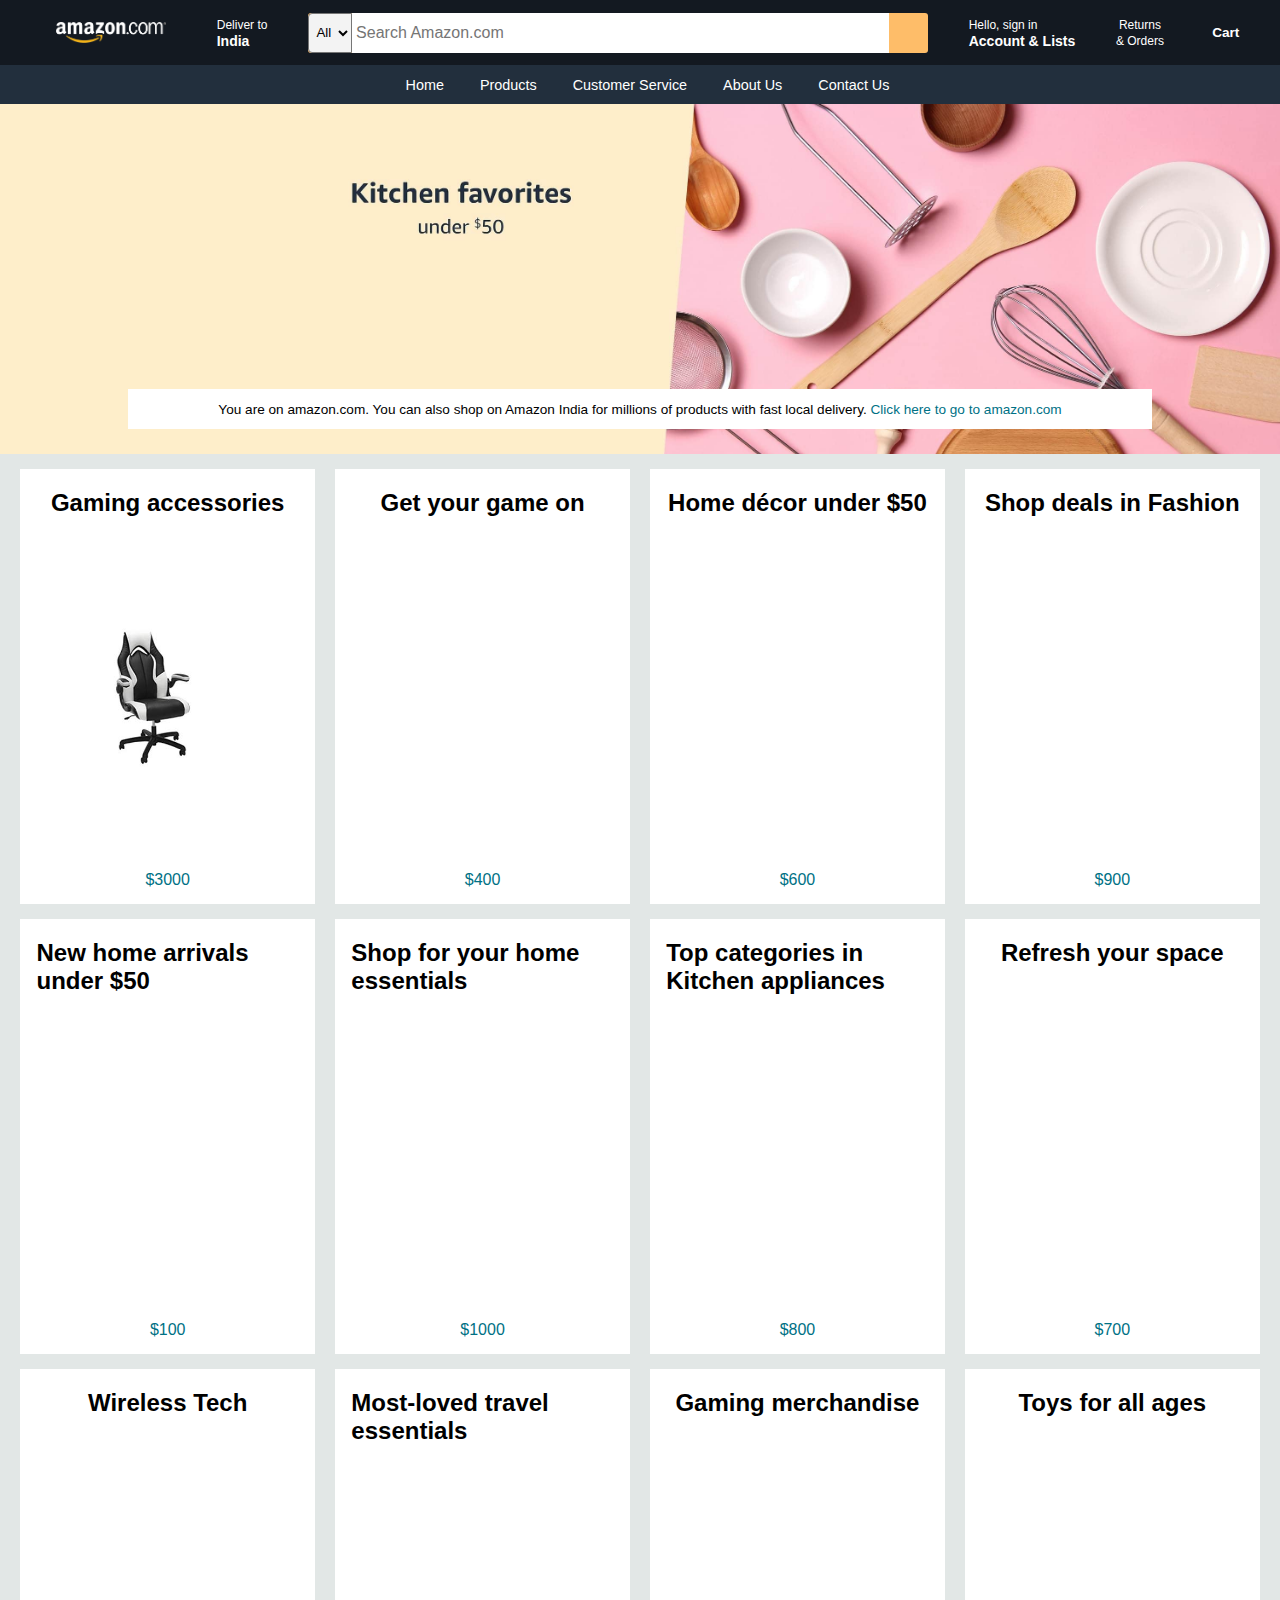
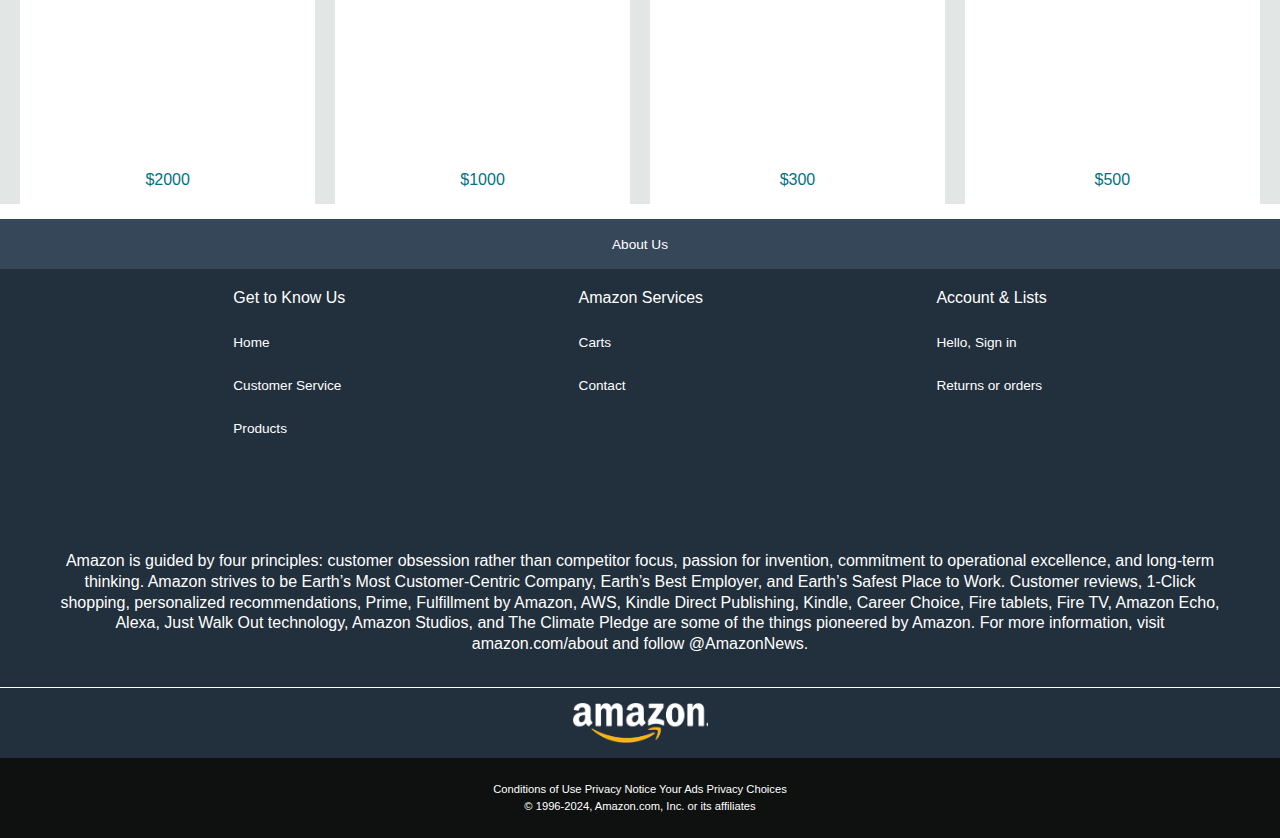
==== index.html @ d574b98c "Amazon" ====
<!DOCTYPE html>
<html lang="en">

<head>
  <meta charset="UTF-8">
  <meta name="viewport" content="width=device-width, initial-scale=1.0">
  <title>Amazon.com</title>
  <link rel="stylesheet" href="https://cdnjs.cloudflare.com/ajax/libs/font-awesome/6.5.2/css/all.min.css"
    integrity="sha512-SnH5WK+bZxgPHs44uWIX+LLJAJ9/2PkPKZ5QiAj6Ta86w+fsb2TkcmfRyVX3pBnMFcV7oQPJkl9QevSCWr3W6A=="
    crossorigin="anonymous" referrerpolicy="no-referrer" />
  <link rel="stylesheet" href="ContactUs.html">
  <link rel="stylesheet" href="CustomerService.html">
  <link rel="stylesheet" href="Signin.html">
  <link rel="stylesheet" href="Cart.html">
  <link rel="stylesheet" href="Return&orders.html">
  <link rel="stylesheet" href="style.css">
</head>

<body>
  <header>
    <div class="header">
      <div class="block">
        <img class="img-logo" style="width: 110px;" src="amazon-logo.png">
        <div class="address">
          <i class="fa-solid fa-location-dot"></i>&nbsp;
          <div class="inneraddress">
            <div class="light-font"> Deliver to</div>
            <div class="heavy-font"> India</div>
          </div>
        </div>

        <div class="nav-search">
          <select class="search-select">
            <option>All</option>
          </select>
          <input type="text" name="id" placeholder=" Search Amazon.com " class="search-input">
          <div class="search-icon">
            <i class="fa-solid fa-magnifying-glass"></i>
          </div>
        </div>
        <div class="account-holders">
          <div class="light-font" id="signin"><a href="Signin.html">Hello, sign in</div>
          <div class="heavy-font">Account & Lists</a></div>
        </div>
        <div class="return">
          <div class="light-font" id="return&orders"><a href="Return&orders.html">Returns</div>
          <div class="light-font"> & Orders</a></div>
        </div>
        <div class="nav-cart border" id="cart"><a href="Cart.html">
            <i class="fa-solid fa-cart-shopping"></i>&nbsp; Cart
          </a></div>

      </div>
      <div class="panel">
        <div class="panel-ops">
          <div class="Home" id="Home">
            <div class="CustomerService" id="CustomerService">
              <div class="ContactUs" id="ContactUs">
                <a href="#Home">Home</a>
                <a href="#Products">Products</a>
                <a href="CustomerService.html">Customer Service</a>
                <a href="#Aboutus">About Us</a>
                <a href="ContactUs.html">Contact Us</a>
              </div>
            </div>
          </div>
        </div>
  </header>
  <div class="hero-section">
    <div class="hero-msg">
      <p>You are on amazon.com. You can also shop on Amazon India for millions of products with fast local delivery. <a
          href="https://rawcdn.githack.com/Sachin8124/Amazon.com/9939e4f69a040b15f95357a399fa2f62b8021ef8/Project/index.html">Click here to go to amazon.com</a></p>
    </div>
  </div>
  <section class="Products" id="Products">
    <div class="Products" id="Products">
      <div class="shop-section">
        <div class="box">
          <div class="box-content">
            <h2>Gaming accessories</h2>
            <div class="box-img" style="background-image: url('Karu_Quad_Chair.jpg');">
            </div>
            <p>$3000</p>
          </div>
        </div>
        <div class="box">
          <div class="box-content">
            <h2>Get your game on</h2>
            <div class="box-img"
              style="background-image: url('https://m.media-amazon.com/images/I/61INtCQzv2L._AC_UL480_FMwebp_QL65_.jpg');">
            </div>
            <p>$400</p>
          </div>
        </div>
        <div class="box">
          <div class="box-content">
            <h2>Home décor under $50</h2>
            <div class="box-img"
              style="background-image: url('https://m.media-amazon.com/images/I/71HRa8jJMiL._AC_UL480_FMwebp_QL65_.jpg');">
            </div>
            <p>$600</p>
          </div>
        </div>
        <div class="box">
          <div class="box-content">
            <h2>Shop deals in Fashion</h2>
            <div class="box-img"
              style="background-image: url('https://m.media-amazon.com/images/I/71z1KW3XYOL._AC_UL480_FMwebp_QL65_.jpg');">
            </div>
            <p>$900</p>
          </div>
        </div>
        <div class="box">
          <div class="box-content">
            <h2>New home arrivals under $50</h2>
            <div class="box-img"
              style="background-image: url('https://m.media-amazon.com/images/I/71dFwOLrZgL._AC_UL480_FMwebp_QL65_.jpg');">
            </div>
            <p>$100</p>
          </div>
        </div>
        <div class="box">
          <div class="box-content">
            <h2>Shop for your home essentials</h2>
            <div class="box-img"
              style="background-image: url('https://m.media-amazon.com/images/I/71+pfu4jwdL._AC_UL480_FMwebp_QL65_.jpg');">
            </div>
            <p>$1000</p>
          </div>
        </div>
        <div class="box">
          <div class="box-content">
            <h2>Top categories in Kitchen appliances</h2>
            <div class="box-img"
              style="background-image: url('https://m.media-amazon.com/images/I/7144FcUnkiL._AC_UL480_FMwebp_QL65_.jpg');">
            </div>
            <p>$800</p>
          </div>
        </div>
        <div class="box">
          <div class="box-content">
            <h2>Refresh your space</h2>
            <div class="box-img"
              style="background-image: url('https://m.media-amazon.com/images/I/81v4Q00FOyL._AC_UL480_FMwebp_QL65_.jpg');">
            </div>
            <p>$700</p>
          </div>
        </div>
        <div class="box">
          <div class="box-content">
            <h2>Wireless Tech</h2>
            <div class="box-img"
              style="background-image: url('https://m.media-amazon.com/images/I/81Mya-dPIOL._AC_UY327_FMwebp_QL65_.jpg');">
            </div>
            <p>$2000</p>
          </div>
        </div>
        <div class="box">
          <div class="box-content">
            <h2>Most-loved travel essentials</h2>
            <div class="box-img"
              style="background-image: url('https://m.media-amazon.com/images/I/81hLyL0rX2S._AC_UL480_FMwebp_QL65_.jpg');">
            </div>
            <p>$1000</p>
          </div>
        </div>
        <div class="box">
          <div class="box-content">
            <h2>Gaming merchandise</h2>
            <div class="box-img"
              style="background-image: url('https://m.media-amazon.com/images/I/413QO-6AAVL._AC_UF480,480_SR480,480_.jpg');">
            </div>
            <p>$300</p>
          </div>
        </div>
        <div class="box">
          <div class="box-content">
            <h2>Toys for all ages</h2>
            <div class="box-img"
              style="background-image: url('https://m.media-amazon.com/images/I/61AUqdnhNgL._AC_UL480_FMwebp_QL65_.jpg');">
            </div>
            <p>$500</p>
  </section>
  </div>
  </div>
  </div>
  </div>
  <footer>
    <div class="foot-panel1">
      <div class="Aboutus" id="Aboutus">About Us</div>
    </div>
    <div class="foot-panel2">
      <ul>
        <p>Get to Know Us</p>&nbsp;

        <a href="#Home">Home</a>&nbsp;

        <a href="CustomerService.html">Customer Service</a>&nbsp;

        <a href="#Products">Products</a>&nbsp;
      </ul>
      <ul>
        <p>Amazon Services</p>&nbsp;

        <a href="Cart.html">Carts</a>&nbsp;

        <a href="ContactUs.html">Contact</a>&nbsp;
      </ul>
      <ul>
        <p>Account & Lists</p>&nbsp;

        <a href="Signin.html">Hello, Sign in </a>&nbsp;

        <a href="Return&orders.html">Returns or orders</a>&nbsp;
      </ul>
    </div>
    <div class="footer-para">
      <p> Amazon is guided by four principles: customer obsession rather than competitor focus, passion for invention,
        commitment to operational excellence, and long-term thinking. Amazon strives to be Earth’s Most Customer-Centric
        Company, Earth’s Best Employer, and Earth’s Safest Place to Work. Customer reviews, 1-Click shopping,
        personalized recommendations, Prime, Fulfillment by Amazon, AWS, Kindle Direct Publishing, Kindle, Career
        Choice, Fire tablets, Fire TV, Amazon Echo, Alexa, Just Walk Out technology, Amazon Studios, and The Climate
        Pledge are some of the things pioneered by Amazon. For more information, visit amazon.com/about and follow
        @AmazonNews.</p>
    </div>
    <div class="foot-panel3">
      <div class="logo"></div>
    </div>

    <div class="foot-panel4">
      <div class="pages">
        <a>Conditions of Use</a>
        <a>Privacy Notice</a>
        <a>Your Ads Privacy Choices</a>
      </div>
      <div class="copyright">
        © 1996-2024, Amazon.com, Inc. or its affiliates
      </div>
    </div>
  </footer>
</body>

</html>
---- style.css ----
* {
   margin: 0px;
   padding: 0px;
   font-family: Arial;
}

.block {
   display: flex;
   justify-content: space-evenly;
   align-items: center;
   background: #131921;
   color: white;
   height: 65px;
   font-family: Arial, Helvetica, sans-serif;
}

.address {
   display: flex;
   justify-content: center;
   align-items: center;
}

.nav-search {
   display: flex;
   justify-content: space-evenly;
   background-color: #febd69;
   width: 620px;
   height: 40px;
   border-radius: 3px;
}

.nav-search:hover {
   border: 2px solid orange;
}

.search-select {
   background-color: #f3f3f3;
   width: 50px;
   text-align: center;
   border-top-left-radius: 4px;
   border-bottom-left-radius: 4px;
}

.search-input {
   width: 100%;
   font-size: 1rem;
   border: none;
}

.light-font {
   font-size: 12px;
   line-height: 16px;
   font-weight: 400;
}

.heavy-font {
   font-size: 14px;
   line-height: 16px;
   font-weight: 700;
   font-family: inherit;
}

.return {
   display: flex;
   justify-content: center;
   align-items: center;
   flex-direction: column;
}

.card {
   display: flex;
   justify-content: center;
   align-items: center;
   margin-right: 15px;
}

.img-logo {
   margin-left: 15px;
   margin-right: 6px;
}

.location {
   font-size: 20px;
   margin-right: 6px;
   margin-top: 6px;
}

.search {
   font-size: 22px;
   margin-top: 15%;
   margin-left: 25%;
   border-radius: 5px;
   color: black;
}

.search-icon {
   width: 45px;
   display: flex;
   justify-content: center;
   align-items: center;
   position: sticky;
   font-size: 1.2rem;
   text-align: center;
   border-top-right-radius: 4px;
   border-bottom-right-radius: 4px;
   color: black;

}

.nav-cart i {
   display: flex;
   justify-content: center;
   text-align: center;
   margin-right: 5px;
   font-size: 30px;
}

.nav-cart {
   font-size: 0.85rem;
   font-weight: 700;
}

.ContactUs {
   display: flex;
   justify-content: center;
   gap: 1rem;
}

.ContactUs a {
   padding: 0.5rem;
   border: 2px solid transparent;
   transition: 0.5s;
}

.ContactUs a:hover {
   border: 2px solid white;
}

.panel {
   height: 39px;
   background-color: #222f3d;
   display: flex;
   color: white;
   align-items: center;
   justify-content: space-between;

}

.panel-all {
   display: flex;
   align-items: center;
   gap: 5px;
   font-weight: 500;
}

.panel-ops {
   align-items: left;
   justify-content: left;
   width: 100%;
   font-size: 0.9rem;
   margin-left: 15px;
}

/**Hero section**/
.hero-section {
   background-image: url("hero_image.jpg");
   background-size: cover;
   height: 350px;
   display: flex;
   justify-content: center;
   align-items: flex-end;
}

.hero-msg {
   background-color: white;
   color: black;
   height: 40px;
   display: flex;
   align-items: center;
   justify-content: center;
   font-size: 0.85rem;
   width: 80%;
   margin-bottom: 25px;
}

.hero-msg a {
   color: #007185;
}

/**shop-section**/
.shop-section {
   display: flex;
   flex-wrap: wrap;
   justify-content: space-evenly;
   background-color: #e2e7e6;
}

.box {
   /**border: 2px solid black;**/
   height: 400px;
   width: 23%;
   background-color: white;
   padding: 20px 0px 15px;
   margin-top: 15px;
}

.box-img {
   height: 227px;
   background-size: contain;
   margin-top: 1rem;
   margin-bottom: 1rem;
   background-repeat: no-repeat;
   width: 100%;
}

.box-content {
   margin-left: 1rem;
   margin-right: 1rem;
   height: 100%;
   display: flex;
   flex-direction: column;
   justify-content: space-between;
   align-items: center;
}

.box-content p {
   color: #007185;
}

/**footer**/
footer {
   margin-top: 15px;
}

.foot-panel1 {
   background-color: #37475a;
   color: white;
   height: 50px;
   display: flex;
   justify-content: center;
   align-items: center;
   font-size: 0.85rem;
}

.foot-panel2 {
   background-color: #222f3d;
   color: white;
   height: 250px;
   display: flex;
   justify-content: space-evenly;
}

ul {
   margin-top: 20px;
}

ul a {
   display: block;
   font-size: 0.85rem;
   margin-top: 10px;
}

.footer-para {
   background-color: #222f3d;
   color: white;
   padding: 2rem 3rem;
   text-align: center;
   line-height: 1.3rem;
}

.foot-panel3 {
   background-color: #222f3d;
   color: white;
   border-top: 0.5px solid white;
   height: 70px;
   display: flex;
   justify-content: center;
   align-items: center;
}

.logo {
   background-image: url("amazon-logo.png");
   background-size: cover;
   height: 40px;
   width: 135px;
}

.foot-panel4 {
   background-color: #0f1111;
   color: white;
   height: 80px;
   font-size: 0.7rem;
   text-align: center;
}

.pages {
   padding-top: 25px;
}

.copyright {
   padding-top: 5px;
}

a {
   color: #FFFFFF;
   text-decoration: none;
}

@media (max-width: 320px) {
   .header {
      max-width: none;
      min-width: none;
   }
}
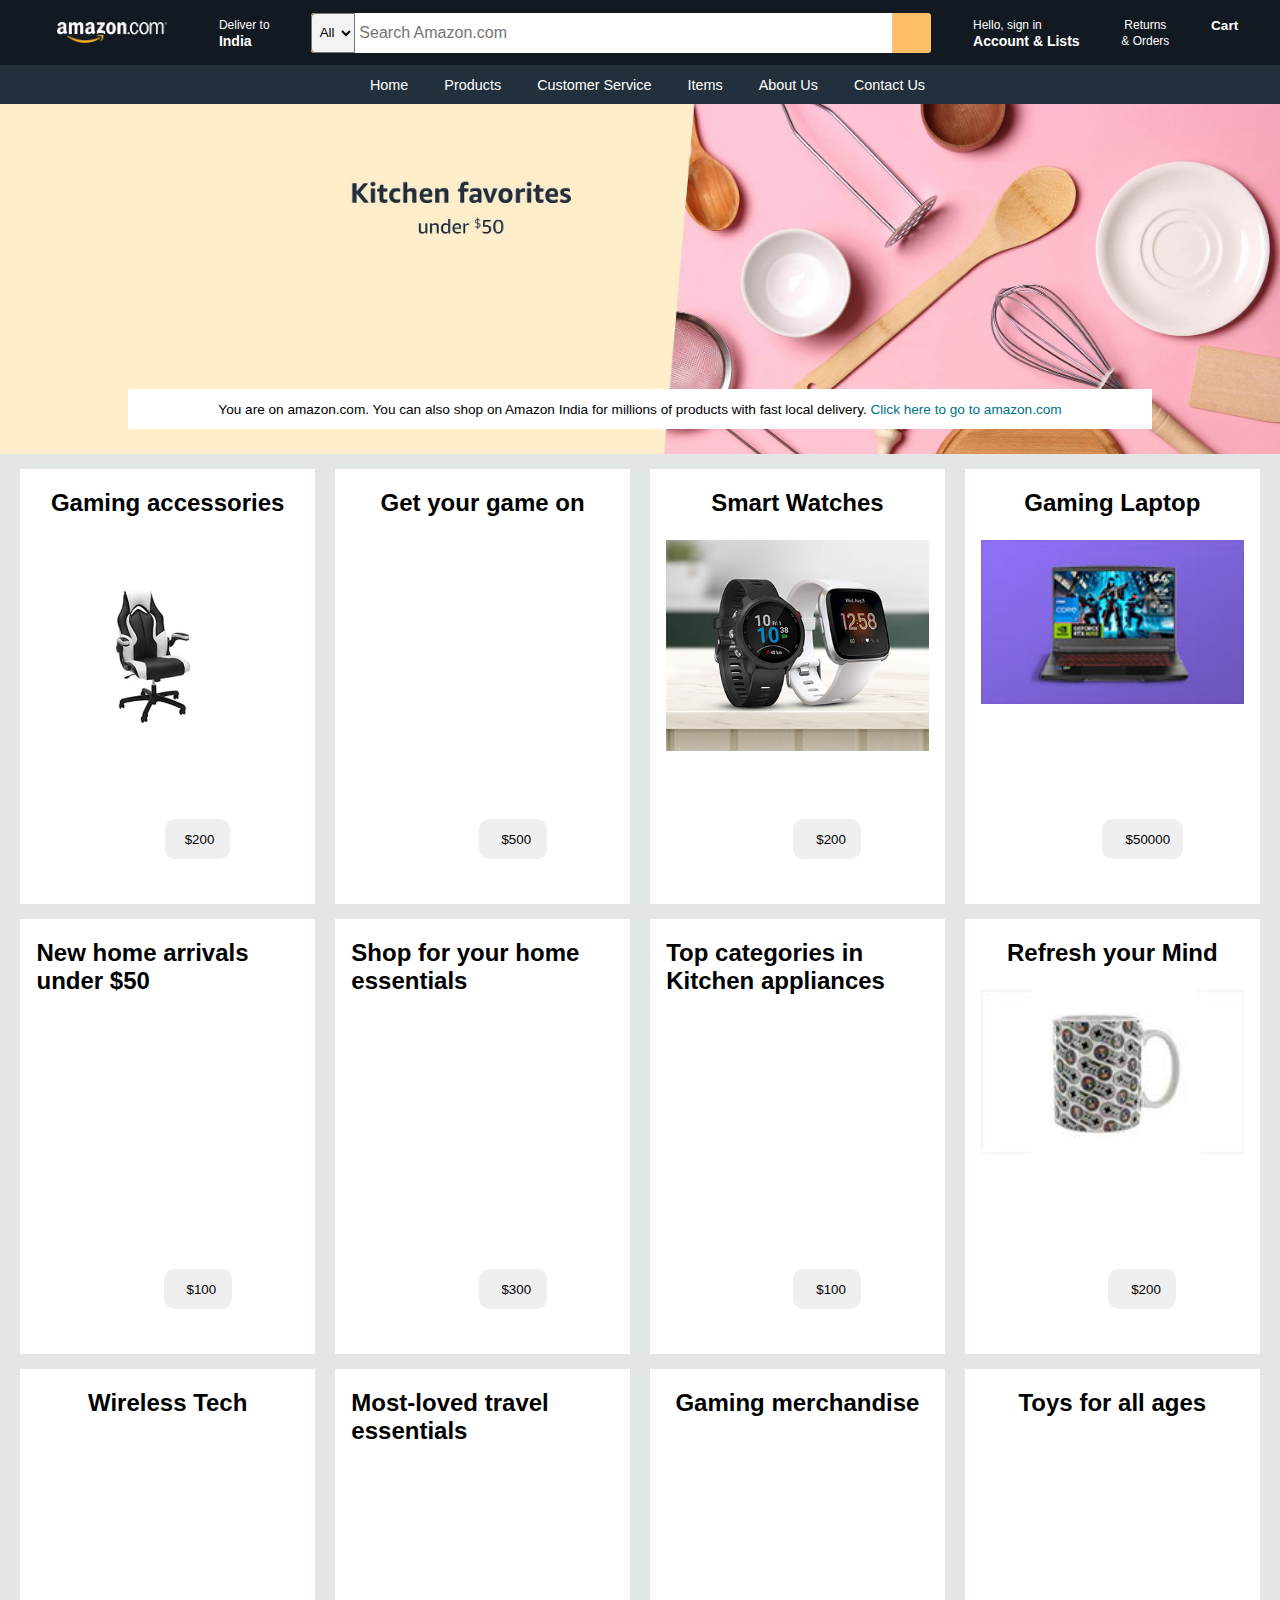
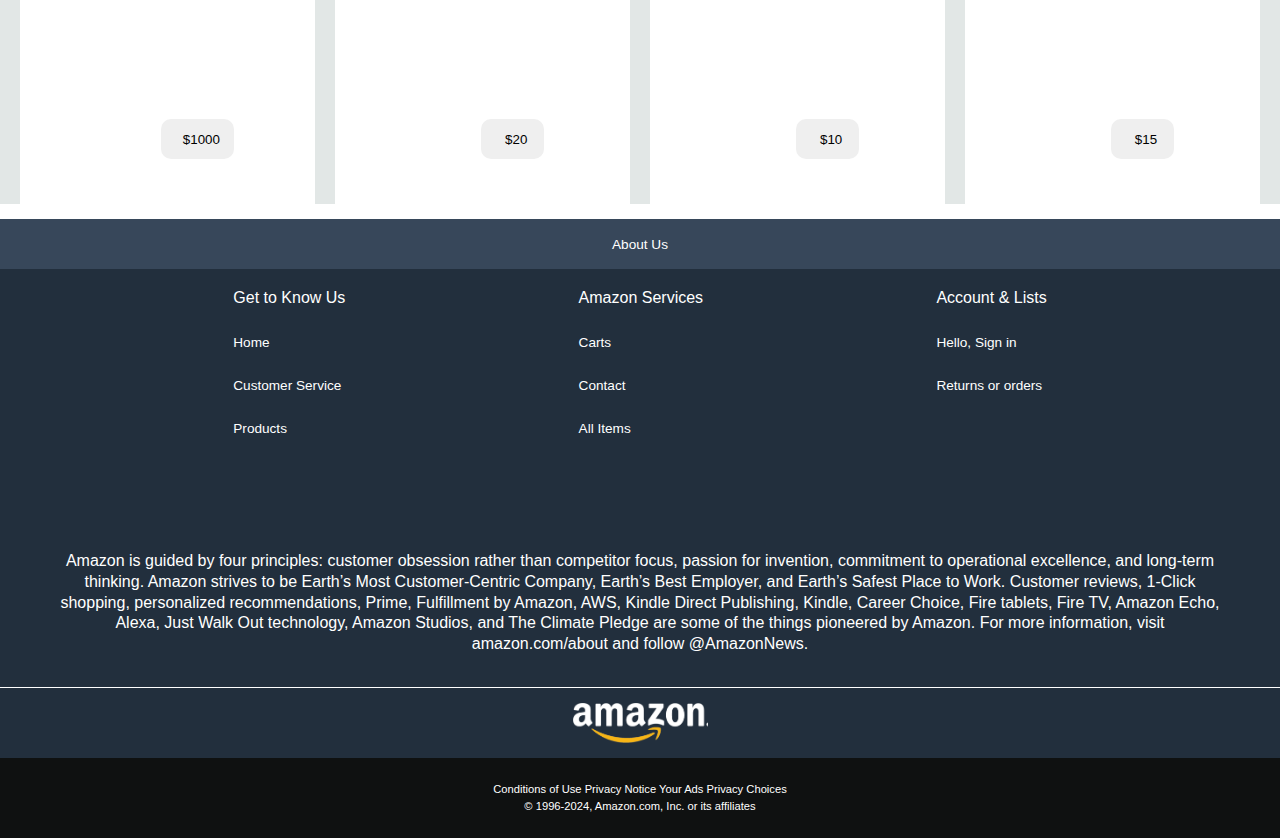
==== commit 616a0238: "clone" ====
--- a/index.html
+++ b/index.html
@@ -7,15 +7,15 @@
   <title>Amazon.com</title>
   <link rel="stylesheet" href="https://cdnjs.cloudflare.com/ajax/libs/font-awesome/6.5.2/css/all.min.css"
     integrity="sha512-SnH5WK+bZxgPHs44uWIX+LLJAJ9/2PkPKZ5QiAj6Ta86w+fsb2TkcmfRyVX3pBnMFcV7oQPJkl9QevSCWr3W6A=="
-    crossorigin="anonymous" referrerpolicy="no-referrer" />
+    crossorigin="anonymous" referrerpolicy="no-referrer"/>
   <link rel="stylesheet" href="ContactUs.html">
   <link rel="stylesheet" href="CustomerService.html">
   <link rel="stylesheet" href="Signin.html">
   <link rel="stylesheet" href="Cart.html">
   <link rel="stylesheet" href="Return&orders.html">
+  <link rel="stylesheet" href="Products.html">
   <link rel="stylesheet" href="style.css">
 </head>
-
 <body>
   <header>
     <div class="header">
@@ -46,8 +46,8 @@
           <div class="light-font" id="return&orders"><a href="Return&orders.html">Returns</div>
           <div class="light-font"> & Orders</a></div>
         </div>
-        <div class="nav-cart border" id="cart"><a href="Cart.html">
-            <i class="fa-solid fa-cart-shopping"></i>&nbsp; Cart
+        <div class="nav-cart border" id="cart"><a href="Cart.html">Cart
+           <br><i class="fa-solid fa-cart-shopping"></i>&nbsp; 
           </a></div>
 
       </div>
@@ -57,8 +57,9 @@
             <div class="CustomerService" id="CustomerService">
               <div class="ContactUs" id="ContactUs">
                 <a href="#Home">Home</a>
-                <a href="#Products">Products</a>
+                <a href="Products.html">Products</a>
                 <a href="CustomerService.html">Customer Service</a>
+                <a href="#Products">Items</a>
                 <a href="#Aboutus">About Us</a>
                 <a href="ContactUs.html">Contact Us</a>
               </div>
@@ -80,7 +81,7 @@
             <h2>Gaming accessories</h2>
             <div class="box-img" style="background-image: url('Karu_Quad_Chair.jpg');">
             </div>
-            <p>$3000</p>
+            <p><button><i class="fa fa-cart-arrow-down" aria-hidden="true"></i>&nbsp;<a href="Cart.html">$200</a></button></p>
           </div>
         </div>
         <div class="box">
@@ -89,25 +90,25 @@
             <div class="box-img"
               style="background-image: url('https://m.media-amazon.com/images/I/61INtCQzv2L._AC_UL480_FMwebp_QL65_.jpg');">
             </div>
-            <p>$400</p>
-          </div>
-        </div>
-        <div class="box">
-          <div class="box-content">
-            <h2>Home décor under $50</h2>
-            <div class="box-img"
-              style="background-image: url('https://m.media-amazon.com/images/I/71HRa8jJMiL._AC_UL480_FMwebp_QL65_.jpg');">
-            </div>
-            <p>$600</p>
-          </div>
-        </div>
-        <div class="box">
-          <div class="box-content">
-            <h2>Shop deals in Fashion</h2>
-            <div class="box-img"
-              style="background-image: url('https://m.media-amazon.com/images/I/71z1KW3XYOL._AC_UL480_FMwebp_QL65_.jpg');">
-            </div>
-            <p>$900</p>
+            <p><button> &nbsp;<i class="fa fa-cart-arrow-down" aria-hidden="true"></i>&nbsp;<a href="Cart.html">$500</a></button></p>
+          </div>
+        </div>
+        <div class="box">
+          <div class="box-content">
+            <h2>Smart Watches</h2>
+            <div class="box-img"
+              style="background-image: url('box11.jpg');">
+            </div>
+            <p><button> &nbsp;<i class="fa fa-cart-arrow-down" aria-hidden="true"></i>&nbsp;<a href="Cart.html">$200</a></button></p>
+          </div>
+        </div>
+        <div class="box">
+          <div class="box-content">
+            <h2>Gaming Laptop</h2>
+            <div class="box-img"
+              style="background-image: url('box9.jpg');">
+            </div>
+            <p><button>&nbsp;<i class="fa fa-cart-arrow-down" aria-hidden="true"></i>&nbsp;<a href="Cart.html"> $50000</a></button></p>
           </div>
         </div>
         <div class="box">
@@ -116,7 +117,7 @@
             <div class="box-img"
               style="background-image: url('https://m.media-amazon.com/images/I/71dFwOLrZgL._AC_UL480_FMwebp_QL65_.jpg');">
             </div>
-            <p>$100</p>
+            <p><button>&nbsp;<i class="fa fa-cart-arrow-down" aria-hidden="true"></i>&nbsp;<a href="Cart.html">$100</a></button></p>
           </div>
         </div>
         <div class="box">
@@ -125,7 +126,7 @@
             <div class="box-img"
               style="background-image: url('https://m.media-amazon.com/images/I/71+pfu4jwdL._AC_UL480_FMwebp_QL65_.jpg');">
             </div>
-            <p>$1000</p>
+            <p><button>&nbsp;<i class="fa fa-cart-arrow-down" aria-hidden="true"></i>&nbsp;<a href="Cart.html">$300</a></button></p>
           </div>
         </div>
         <div class="box">
@@ -134,16 +135,16 @@
             <div class="box-img"
               style="background-image: url('https://m.media-amazon.com/images/I/7144FcUnkiL._AC_UL480_FMwebp_QL65_.jpg');">
             </div>
-            <p>$800</p>
-          </div>
-        </div>
-        <div class="box">
-          <div class="box-content">
-            <h2>Refresh your space</h2>
-            <div class="box-img"
-              style="background-image: url('https://m.media-amazon.com/images/I/81v4Q00FOyL._AC_UL480_FMwebp_QL65_.jpg');">
-            </div>
-            <p>$700</p>
+            <p><button> &nbsp;<i class="fa fa-cart-arrow-down" aria-hidden="true"></i>&nbsp;<a href="Cart.html">$100</a></button></p>
+          </div>
+        </div>
+        <div class="box">
+          <div class="box-content">
+            <h2>Refresh your Mind</h2>
+            <div class="box-img"
+              style="background-image: url('box10.jpg ');">
+            </div>
+            <p><button> &nbsp;<i class="fa fa-cart-arrow-down" aria-hidden="true"></i>&nbsp;<a href="Cart.html">$200</a></button></p>
           </div>
         </div>
         <div class="box">
@@ -152,7 +153,7 @@
             <div class="box-img"
               style="background-image: url('https://m.media-amazon.com/images/I/81Mya-dPIOL._AC_UY327_FMwebp_QL65_.jpg');">
             </div>
-            <p>$2000</p>
+            <p><button> &nbsp;<i class="fa fa-cart-arrow-down" aria-hidden="true"></i>&nbsp;<a href="Cart.html">$1000</a></button></p>
           </div>
         </div>
         <div class="box">
@@ -161,7 +162,7 @@
             <div class="box-img"
               style="background-image: url('https://m.media-amazon.com/images/I/81hLyL0rX2S._AC_UL480_FMwebp_QL65_.jpg');">
             </div>
-            <p>$1000</p>
+            <p><button> &nbsp;<i class="fa fa-cart-arrow-down" aria-hidden="true"></i>&nbsp;<a href="Cart.html">$20</a></button></p>
           </div>
         </div>
         <div class="box">
@@ -170,7 +171,7 @@
             <div class="box-img"
               style="background-image: url('https://m.media-amazon.com/images/I/413QO-6AAVL._AC_UF480,480_SR480,480_.jpg');">
             </div>
-            <p>$300</p>
+            <p><button>&nbsp;<i class="fa fa-cart-arrow-down" aria-hidden="true"></i>&nbsp;<a href="Cart.html">$10</a></button></p>
           </div>
         </div>
         <div class="box">
@@ -179,7 +180,7 @@
             <div class="box-img"
               style="background-image: url('https://m.media-amazon.com/images/I/61AUqdnhNgL._AC_UL480_FMwebp_QL65_.jpg');">
             </div>
-            <p>$500</p>
+            <p><button> &nbsp;<i class="fa fa-cart-arrow-down" aria-hidden="true"></i>&nbsp;<a href="Cart.html">$15</a></button></p>
   </section>
   </div>
   </div>
@@ -205,6 +206,8 @@
         <a href="Cart.html">Carts</a>&nbsp;
 
         <a href="ContactUs.html">Contact</a>&nbsp;
+
+        <a href="Products.html"> All Items</a>
       </ul>
       <ul>
         <p>Account & Lists</p>&nbsp;
@@ -239,5 +242,4 @@
     </div>
   </footer>
 </body>
-
 </html>--- a/style.css
+++ b/style.css
@@ -1,4 +1,4 @@
-* {
+ * {
    margin: 0px;
    padding: 0px;
    font-family: Arial;
@@ -305,6 +305,26 @@
    color: #FFFFFF;
    text-decoration: none;
 }
+.Products a {
+   color: black;
+   text-decoration: none;
+}
+.Products button{
+   position:relative;
+   width: 70%;
+   left:15%;
+   height: 40px;
+   border:none;
+   outline:unset;
+   text-align: center;
+   margin: 30px;
+   border-radius: 10px;
+}
+button:hover{
+   background-color: #f0da1a;
+   color:white;
+   font-weight: bold;
+}
 
 @media (max-width: 320px) {
    .header {
